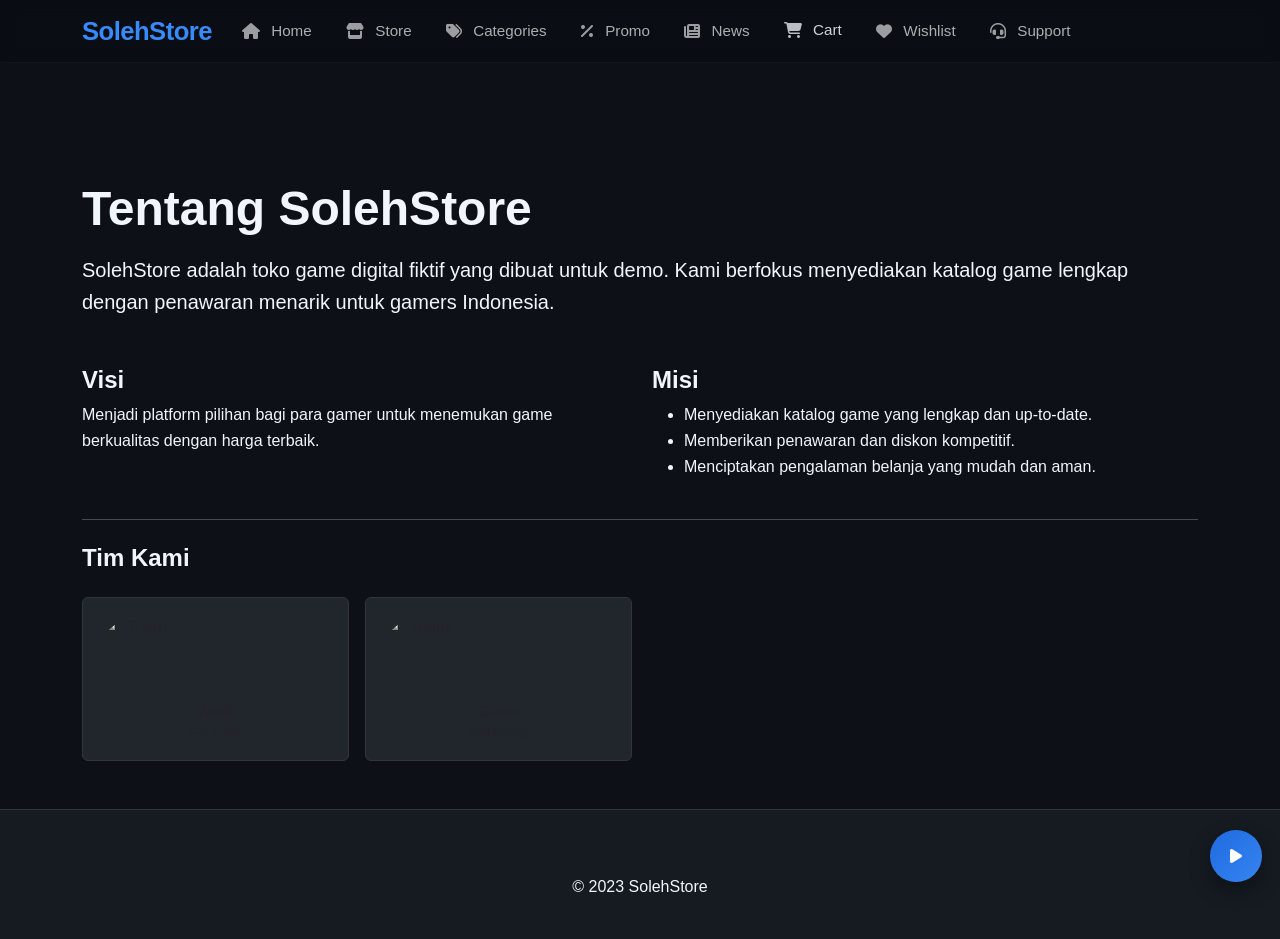
==== about.html @ b123bbef "Add files via upload" ====
<!DOCTYPE html>
<html lang="id">

<head>
  <meta charset="UTF-8">
  <meta name="viewport" content="width=device-width, initial-scale=1.0">
  <title>About Us - SolehStore</title>

  <link href="https://cdn.jsdelivr.net/npm/bootstrap@5.3.0-alpha1/dist/css/bootstrap.min.css" rel="stylesheet">
  <link rel="stylesheet" href="https://cdnjs.cloudflare.com/ajax/libs/font-awesome/6.4.0/css/all.min.css">
  <link rel="stylesheet" href="style.css">
  <link rel="stylesheet" href="bootstrap-custom.css">
</head>

<body>
  <nav class="navbar navbar-expand-lg navbar-dark fixed-top navbar-gamestore">
    <div class="container">
      <a class="navbar-brand" href="index.html">SolehStore</a>

      <button class="navbar-toggler" type="button" data-bs-toggle="collapse" data-bs-target="#navbarMain">
        <span class="navbar-toggler-icon"></span>
      </button>

      <div class="collapse navbar-collapse" id="navbarMain">
        <ul class="navbar-nav me-auto mb-2 mb-lg-0">
          <li class="nav-item">
            <a class="nav-link" href="index.html"><i class="fas fa-home me-1"></i> Home</a>
          </li>
          <li class="nav-item">
            <a class="nav-link" href="store.html"><i class="fas fa-store me-1"></i> Store</a>
          </li>
          <li class="nav-item">
            <a class="nav-link" href="categories.html"><i class="fas fa-tags me-1"></i> Categories</a>
          </li>
          <li class="nav-item">
            <a class="nav-link" href="promo.html"><i class="fas fa-percent me-1"></i> Promo</a>
          </li>
          <li class="nav-item">
            <a class="nav-link" href="news.html"><i class="fas fa-newspaper me-1"></i> News</a>
          </li>
          <li class="nav-item">
            <a class="nav-link active" href="cart.html"><i class="fas fa-shopping-cart me-1"></i> Cart</a>
          </li>
          <li class="nav-item">
            <a class="nav-link" href="wishlist.html"><i class="fas fa-heart me-1"></i> Wishlist</a>
          </li>
          <li class="nav-item">
            <a class="nav-link support-link" href="#" role="button"><i class="fas fa-headset me-1"></i> Support</a>
          </li>
        </ul>

        <!-- Compact search dropdown (kept IDs for compatibility with main.js) -->
        <div class="nav-search dropdown ms-3">
          <button class="btn btn-outline-gamestore dropdown-toggle" id="navSearchToggle" data-bs-toggle="dropdown" aria-expanded="false">
            <i class="fas fa-search"></i>
          </button>
          <div class="dropdown-menu dropdown-menu-end p-3">
            <form class="d-flex" id="navSearchForm" onsubmit="return false;">
              <input class="form-control form-control-gamestore me-2" type="search" placeholder="Search games..." id="searchInput">
              <button class="btn btn-primary-gamestore" type="button" id="searchBtn"><i class="fas fa-search"></i></button>
            </form>
          </div>
        </div>
      </div>
    </div>
  </nav>

  <main class="container" style="padding-top:100px;">
    <section class="mb-5">
      <h1 class="display-5 fw-bold mb-3">Tentang SolehStore</h1>
      <p class="lead">SolehStore adalah toko game digital fiktif yang dibuat untuk demo. Kami berfokus menyediakan katalog game lengkap dengan penawaran menarik untuk gamers Indonesia.</p>
      <div class="row g-4 mt-4">
        <div class="col-md-6">
          <h4>Visi</h4>
          <p>Menjadi platform pilihan bagi para gamer untuk menemukan game berkualitas dengan harga terbaik.</p>
        </div>
        <div class="col-md-6">
          <h4>Misi</h4>
          <ul>
            <li>Menyediakan katalog game yang lengkap dan up-to-date.</li>
            <li>Memberikan penawaran dan diskon kompetitif.</li>
            <li>Menciptakan pengalaman belanja yang mudah dan aman.</li>
          </ul>
        </div>
      </div>

      <hr class="my-4">

      <h4>Tim Kami</h4>
      <div class="row g-3 mt-2">
        <div class="col-sm-6 col-lg-3">
          <div class="card p-3 text-center">
            <img src="https://images.unsplash.com/photo-1544005313-94ddf0286df2?auto=format&fit=crop&w=200&q=80" class="rounded-circle mb-2" width="80" height="80" alt="Team">
            <h6 class="mb-0">Andi</h6>
            <small class="text-muted">Founder</small>
          </div>
        </div>
        <div class="col-sm-6 col-lg-3">
          <div class="card p-3 text-center">
            <img src="https://images.unsplash.com/photo-1545996124-1d1d0e6b9f96?auto=format&fit=crop&w=200&q=80" class="rounded-circle mb-2" width="80" height="80" alt="Team">
            <h6 class="mb-0">Sinta</h6>
            <small class="text-muted">Marketing</small>
          </div>
        </div>
      </div>
    </section>
  </main>

  <footer class="footer-gamestore mt-5">
    <div class="container text-center py-3">&copy; 2023 SolehStore</div>
  </footer>

  <!-- floating music control removed from this page (centralized in index.html) -->

  <script src="https://cdn.jsdelivr.net/npm/bootstrap@5.3.0-alpha1/dist/js/bootstrap.bundle.min.js"></script>
  <script src="games.js"></script>
  <script src="utils.js"></script>
  <script src="main.js"></script>
  <!-- Floating music control (restored) -->
  <div class="floating-music" aria-hidden="false">
    <button id="floatingMusicBtn" title="Play / Pause background music"><i class="fas fa-play"></i></button>
    <div class="floating-label">Background Music</div>
  </div>
</body>

</html>
---- style.css ----
/* style.css - Main custom styles for SolehStore */

:root {
  --primary-dark: #0d1117;
  --secondary-dark: #161b22;
  --accent-blue: #1f6feb;
  --accent-blue-light: #388bfd;
  --text-primary: #f0f6fc;
  --text-secondary: #8b949e;
  --card-bg: #21262d;
  --card-border: #30363d;
  --success-color: #238636;
  --warning-color: #f0883e;
}

* {
  margin: 0;
  padding: 0;
  box-sizing: border-box;
}

body {
  font-family: 'Inter', sans-serif;
  background-color: var(--primary-dark);
  color: var(--text-primary);
  line-height: 1.6;
  min-height: 100vh;
  padding-top: 80px;
  /* Untuk memberi ruang pada fixed navbar */
}

body[data-theme="light"] {
  --primary-dark: #f6f8fa;
  --secondary-dark: #ffffff;
  --accent-blue: #0969da;
  --accent-blue-light: #1a7f37;
  --text-primary: #24292f;
  --text-secondary: #57606a;
  --card-bg: #ffffff;
  --card-border: #d0d7de;
  --success-color: #1a7f37;
  --warning-color: #bf8700;
}

h1,
h2,
h3,
h4,
h5,
h6 {
  font-family: 'Roboto', sans-serif;
  font-weight: 600;
}

/* Navbar Styling - Minimal translucent (glass) style for futuristic dark UI */
.navbar-gamestore {
  /* translucent background so page content is slightly visible behind navbar */
  background-color: rgba(6, 10, 15, 0.36) !important;
  -webkit-backdrop-filter: blur(8px);
  backdrop-filter: blur(8px);
  border-bottom: 1px solid rgba(255, 255, 255, 0.03);
  padding: 0.6rem 0;
  box-shadow: none; /* keep it clean and minimal */
  transition: background-color 220ms ease, border-color 220ms ease, transform 220ms ease;
}

/* Keep navbar items on one line and avoid wrapping */
.navbar-gamestore .navbar-collapse {
  white-space: nowrap;
}

.navbar-gamestore .navbar-nav {
  flex-wrap: nowrap; /* prevent wrapping to new line */
  gap: 0.5rem; /* spacing between items */
  align-items: center;
}

.navbar-gamestore .nav-link {
  white-space: nowrap; /* prevent link text wrapping */
  display: inline-flex;
  align-items: center;
}

/* Make the search form compact and not grow/shrink unexpectedly */
.navbar-gamestore form.d-flex {
  flex: 0 0 auto;
}

.navbar-gamestore .input-group {
  min-width: 160px;
  max-width: 300px;
}

/* When viewport is narrow let navbar collapse as usual */
@media (max-width: 991px) {
  .navbar-gamestore .navbar-nav {
    flex-wrap: wrap; /* allow wrapping inside collapsed menu */
  }
  .navbar-gamestore .input-group {
    width: 100%;
    min-width: 0;
  }
}

/* Nav search dropdown styling */
.nav-search .dropdown-toggle {
  height: 40px;
  display: inline-flex;
  align-items: center;
  justify-content: center;
  padding: 0.35rem 0.6rem;
  border-radius: 8px;
}

.nav-search .dropdown-menu {
  /* match navbar glass look */
  background-color: rgba(10, 14, 20, 0.55);
  -webkit-backdrop-filter: blur(6px);
  backdrop-filter: blur(6px);
  border: 1px solid rgba(255,255,255,0.035);
  min-width: 240px;
  box-shadow: 0 10px 30px rgba(2,6,12,0.45);
}

/* animate dropdown (scale + fade) */
.nav-search .dropdown-menu {
  transform: scale(0.95);
  opacity: 0;
  transition: transform 180ms ease, opacity 180ms ease;
  transform-origin: top right;
}

.nav-search .dropdown-menu.show {
  transform: scale(1);
  opacity: 1;
}

/* Floating controls: move search and dark-mode toggle to bottom-right and keep fixed */
.nav-search {
  position: fixed;
  right: 20px;
  bottom: 20px;
  z-index: 1080; /* above most UI elements */
  display: flex;
  align-items: center;
  gap: 0.5rem;
  pointer-events: auto;
}

.nav-search .dropdown-toggle {
  display: none; /* hide top toggle button, we'll show the search input directly */
}

.nav-search .dropdown-menu {
  position: static !important;
  display: flex !important;
  align-items: center;
  gap: 0.5rem;
  padding: 0.45rem 0.6rem !important;
  min-width: 260px;
  border-radius: 12px;
}

.nav-search .form-control {
  width: 170px;
  padding: 0.45rem 0.6rem;
  border-radius: 8px;
  border: 1px solid rgba(255,255,255,0.04);
  background-color: rgba(10,14,20,0.45);
  color: var(--text-primary);
  box-shadow: none;
}

#searchBtn {
  padding: 0.35rem 0.6rem;
  border-radius: 8px;
}

/* Dark mode toggle floating button */
#darkModeToggle {
  position: fixed;
  right: 20px;
  bottom: 84px; /* sits above the search bar */
  z-index: 1080;
  width: 44px;
  height: 44px;
  padding: 0.35rem;
  display: inline-flex;
  align-items: center;
  justify-content: center;
  border-radius: 10px;
  background-color: rgba(6,10,15,0.42);
  border: 1px solid rgba(255,255,255,0.035);
}

/* Adjust icon size inside the floating controls */
#darkModeToggle i,
.nav-search .fa-search {
  font-size: 1.05rem;
  color: var(--text-primary);
}

/* On very small screens, compress the controls a bit */
@media (max-width: 420px) {
  .nav-search .form-control { width: 120px; }
  #darkModeToggle { right: 12px; bottom: 72px; }
  .nav-search { right: 12px; bottom: 12px; }
}

/* Floating music control (bottom-right) */
.floating-music {
  position: fixed;
  right: 18px;
  bottom: 18px;
  z-index: 2000;
  display: flex;
  align-items: center;
  gap: 8px;
}
.floating-music button#floatingMusicBtn {
  width: 52px;
  height: 52px;
  border-radius: 999px;
  display: inline-flex;
  align-items: center;
  justify-content: center;
  background: linear-gradient(135deg, rgba(31,111,235,0.95), rgba(56,139,253,0.95));
  color: #fff;
  border: none;
  box-shadow: 0 8px 20px rgba(2,6,12,0.45);
  cursor: pointer;
  transition: transform 160ms ease, box-shadow 160ms ease, opacity 160ms ease;
}
.floating-music button#floatingMusicBtn:active { transform: scale(0.96); }
.floating-music button#floatingMusicBtn .fa { font-size: 1.05rem; }
.floating-music .floating-label {
  background: rgba(6,10,15,0.6);
  color: var(--text-primary);
  padding: 6px 10px;
  border-radius: 8px;
  font-size: 0.85rem;
  display: none; /* hidden by default, can be enabled if desired */
}

@media (max-width: 420px) {
  .floating-music { right: 12px; bottom: 12px; }
  .floating-music .floating-label { display: none; }
}

.nav-search .form-control {
  background-color: var(--card-bg);
  border: 1px solid var(--card-border);
  color: var(--text-primary);
}

.nav-search .btn-primary-gamestore {
  padding: 0.35rem 0.8rem;
}

/* On small screens keep search full width inside dropdown */
@media (max-width: 576px) {
  .nav-search .dropdown-menu {
    min-width: 200px;
  }
}

.navbar-brand {
  font-weight: 700;
  font-size: 1.6rem;
  color: var(--accent-blue-light) !important;
  letter-spacing: -0.02em;
}

.navbar-brand span {
  color: var(--text-primary);
  font-weight: 600;
}

.nav-link {
  color: rgba(255,255,255,0.78) !important; /* visible over translucent background */
  font-weight: 500;
  margin: 0 6px;
  transition: color 180ms ease, transform 160ms ease;
  opacity: 0.85;
  display: inline-flex;
  align-items: center;
  gap: 0.45rem;
}

.nav-link svg,
.nav-link .fa,
.nav-link i {
  opacity: 0.9;
  font-size: 1.05rem;
}

.nav-link:hover,
.nav-link.active {
  color: var(--text-primary) !important;
  opacity: 1;
  transform: translateY(-1px);
}

.navbar-toggler {
  border-color: rgba(255,255,255,0.06);
}

.navbar-toggler-icon {
  background-image: url("data:image/svg+xml,%3csvg xmlns='http://www.w3.org/2000/svg' viewBox='0 0 30 30'%3e%3cpath stroke='rgba%28255, 255, 255, 0.82%29' stroke-linecap='round' stroke-miterlimit='10' stroke-width='2' d='M4 7h22M4 15h22M4 23h22'/%3e%3c/svg%3e");
}

body[data-theme="light"] .navbar-toggler-icon {
  background-image: url("data:image/svg+xml,%3csvg xmlns='http://www.w3.org/2000/svg' viewBox='0 0 30 30'%3e%3cpath stroke='rgba%280, 0, 0, 0.7%29' stroke-linecap='round' stroke-miterlimit='10' stroke-width='2' d='M4 7h22M4 15h22M4 23h22'/%3e%3c/svg%3e");
}

/* Compact / minimal navbar tweaks to make menu rapi */
.navbar-gamestore {
  padding: 0.35rem 0;
}
.navbar-gamestore .navbar-nav {
  gap: 0.4rem;
}
.navbar-gamestore .nav-link {
  padding: 0.25rem 6px;
  font-size: 0.95rem;
  opacity: 0.85;
}
.navbar-gamestore .nav-link i {
  font-size: 1rem;
}

/* Wishlist card — dark, subtle, and esthetic */
.wishlist-card {
  background-color: rgba(255,255,255,0.02); /* very subtle light on dark */
  border: 1px solid rgba(255,255,255,0.035);
  color: var(--text-primary);
  box-shadow: 0 6px 18px rgba(2,6,12,0.45);
}
.wishlist-card .fw-bold {
  color: var(--text-primary);
}
.wishlist-card .text-secondary {
  color: var(--text-secondary);
}
.wishlist-card img {
  border-radius: 8px;
  box-shadow: 0 4px 8px rgba(0,0,0,0.35);
}
.wishlist-card .wishlist-add-cart {
  min-width: 120px;
}

/* Ensure cards look good in light theme as well */
body[data-theme="light"] .wishlist-card {
  background-color: var(--card-bg);
  border-color: var(--card-border);
}

/* Hero Section */
.hero-section {
  background: linear-gradient(rgba(13, 17, 23, 0.9), rgba(13, 17, 23, 0.9)), url("bahan/bg_game.jpg");
  background-size: cover;
  background-position: center;
  padding: 4rem 0;
  border-bottom: 1px solid var(--card-border);
  margin-bottom: 2rem;
}

body[data-theme="light"] .hero-section {
  background: linear-gradient(rgba(246, 248, 250, 0.9), rgba(246, 248, 250, 0.9)), url("bahan/bg_game.jpg");
}

/* Game Card Styling */
.game-card {
  background-color: var(--card-bg);
  border: 1px solid var(--card-border);
  border-radius: 8px;
  overflow: hidden;
  transition: transform 0.3s, box-shadow 0.3s, border-color 0.3s;
  height: 100%;
  cursor: pointer;
}

.game-card:hover {
  transform: translateY(-5px);
  box-shadow: 0 10px 20px rgba(0, 0, 0, 0.2);
  border-color: var(--accent-blue);
}

.game-card img {
  width: 100%;
  height: 200px;
  object-fit: cover;
  transition: transform 0.3s;
}

.game-card:hover img {
  transform: scale(1.05);
}

.game-card-body {
  padding: 1.2rem;
}

.game-title {
  font-size: 1.1rem;
  font-weight: 600;
  margin-bottom: 0.5rem;
  color: var(--text-primary);
  white-space: nowrap;
  overflow: hidden;
  text-overflow: ellipsis;
}

.game-genre {
  font-size: 0.85rem;
  color: var(--text-secondary);
  margin-bottom: 0.8rem;
}

.game-price {
  font-size: 1.2rem;
  font-weight: 700;
  color: var(--text-primary);
  margin-bottom: 0.5rem;
}

.game-price.discount {
  color: var(--warning-color);
}

.original-price {
  text-decoration: line-through;
  color: var(--text-secondary);
  font-size: 0.9rem;
  margin-right: 0.5rem;
}

/* Button Styling */
.btn-primary-gamestore {
  background-color: var(--accent-blue);
  border-color: var(--accent-blue);
  color: white;
  font-weight: 600;
  padding: 0.5rem 1.5rem;
  transition: background-color 0.3s, border-color 0.3s, transform 0.2s;
}

.btn-primary-gamestore:hover {
  background-color: var(--accent-blue-light);
  border-color: var(--accent-blue-light);
  transform: translateY(-2px);
}

.btn-outline-gamestore {
  background-color: transparent;
  border-color: var(--accent-blue);
  color: var(--accent-blue);
  font-weight: 600;
  padding: 0.5rem 1.5rem;
  transition: all 0.3s;
}

.btn-outline-gamestore:hover {
  background-color: var(--accent-blue);
  color: white;
}

/* Section Styling */
.section-title {
  color: var(--text-primary);
  font-weight: 700;
  margin-bottom: 1.5rem;
  padding-bottom: 0.5rem;
  border-bottom: 2px solid var(--accent-blue);
  display: inline-block;
}

/* Footer Styling */
.footer-gamestore {
  background-color: var(--secondary-dark);
  border-top: 1px solid var(--card-border);
  padding: 3rem 0 1.5rem;
  margin-top: 3rem;
}

.footer-links h5 {
  color: var(--text-primary);
  margin-bottom: 1rem;
  font-size: 1.1rem;
}

.footer-links ul {
  list-style: none;
  padding-left: 0;
}

.footer-links li {
  margin-bottom: 0.5rem;
}

.footer-links a {
  color: var(--text-secondary);
  text-decoration: none;
  transition: color 0.3s;
}

.footer-links a:hover {
  color: var(--accent-blue-light);
}

/* Badge Styling */
.badge-gamestore {
  background-color: var(--accent-blue);
  color: white;
  font-weight: 500;
  padding: 0.4rem 0.8rem;
  border-radius: 4px;
}

.badge-discount {
  background-color: var(--warning-color);
  color: white;
  font-weight: 600;
  padding: 0.3rem 0.6rem;
  border-radius: 4px;
  font-size: 0.8rem;
}

/* Slightly increase modal text contrast */
.modal-content.bg-dark { background-color: rgba(8,10,12,0.96); }

/* Game Detail Page */
.game-detail-hero {
  background: linear-gradient(rgba(13, 17, 23, 0.8), rgba(13, 17, 23, 0.9)), url('https://images.unsplash.com/photo-1534423861386-85a16f5d13fd?ixlib=rb-4.0.3&ixid=M3wxMjA3fDB8MHxwaG90by1wYWdlfHx8fGVufDB8fHx8fA%3D%3D&auto=format&fit=crop&w=1770&q=80');
  background-size: cover;
  background-position: center;
  padding: 3rem 0;
  border-bottom: 1px solid var(--card-border);
  margin-bottom: 2rem;
}

body[data-theme="light"] .game-detail-hero {
  background: linear-gradient(rgba(246, 248, 250, 0.8), rgba(246, 248, 250, 0.9)), url('https://images.unsplash.com/photo-1534423861386-85a16f5d13fd?ixlib=rb-4.0.3&ixid=M3wxMjA3fDB8MHxwaG90by1wYWdlfHx8fGVufDB8fHx8fA%3D%3D&auto=format&fit=crop&w=1770&q=80');
}

/* Loading Animation */
.loading-spinner {
  display: inline-block;
  width: 50px;
  height: 50px;
  border: 3px solid rgba(31, 111, 235, 0.3);
  border-radius: 50%;
  border-top-color: var(--accent-blue);
  animation: spin 1s ease-in-out infinite;
}

@keyframes spin {
  to {
    transform: rotate(360deg);
  }
}

/* Fade In Animation */
.fade-in {
  animation: fadeIn 0.5s ease-in;
}

@keyframes fadeIn {
  from {
    opacity: 0;
  }

  to {
    opacity: 1;
  }
}

/* Responsive Adjustments */
@media (max-width: 768px) {
  body {
    padding-top: 70px;
  }

  .hero-section {
    padding: 2rem 0;
  }

  

  .display-4 {
    font-size: 2rem;
  }
}

/* News page tweaks */
.card.game-card .row.g-0 { align-items: stretch; }
.card.game-card .col-md-4 img,
.card.game-card .col-md-4 .img-fluid {
  width: 100%;
  height: 200px; /* limit height to avoid huge empty areas */
  object-fit: cover;
  display: block;
  border-radius: 0; /* rounded handled by parent */
}
.card.game-card .game-card-body { padding: 1.25rem; }
.card.game-card h3.game-title { font-size: 1.35rem; margin-bottom: 0.35rem; }
.card.game-card h4.game-title { font-size: 1.15rem; }
.card.game-card p { color: var(--text-secondary); }

/* Sidebar links in news */
aside .list-unstyled a {
  color: var(--text-primary);
  text-decoration: none;
  transition: color 160ms ease;
}
aside .list-unstyled a:hover {
  color: var(--accent-blue-light);
  text-decoration: underline;
}

/* Make 'Baca Selengkapnya' small button consistent */
.card.game-card .btn-outline-gamestore.btn-sm {
  padding: 0.35rem 0.6rem;
  font-size: 0.85rem;
}

/* News page: simpler, remove hover effects and hide 'Baca Selengkapnya' buttons */
.news-page .game-card {
  cursor: default;
}
.news-page .game-card:hover {
  transform: none !important;
  box-shadow: none !important;
}
.news-page .btn-outline-gamestore.btn-sm { display: none !important; }
.news-page .card.game-card .game-card-body { padding: 1rem; }
.news-page .card.game-card h3.game-title { font-size: 1.25rem; }
.news-page .card.game-card img { border-radius: 6px; }

/* Sidebar small article cards */
.sidebar-card-list { display: flex; flex-direction: column; }
.sidebar-article-card { gap: 0.6rem; }
.sidebar-thumb { width: 72px; height: 56px; object-fit: cover; border-radius: 6px; flex-shrink: 0; }
.sidebar-link { color: var(--text-primary); text-decoration: none; }
.sidebar-link:hover, .sidebar-link:focus { color: var(--accent-blue-light); text-decoration: underline; }

@media (max-width: 991px) {
  .sidebar-thumb { width: 64px; height: 48px; }
}
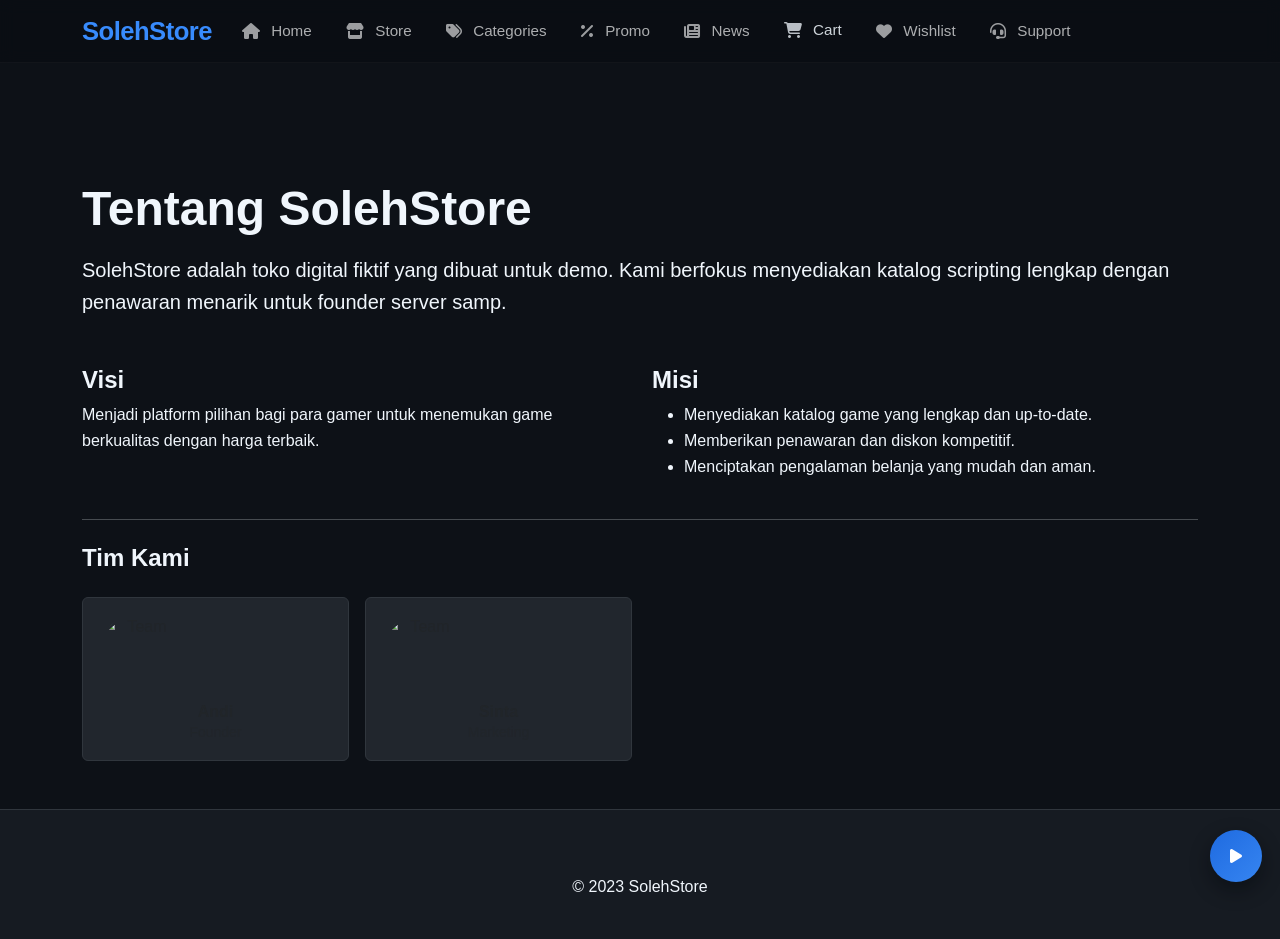
==== commit 9e8b5211: "Update about.html" ====
--- a/about.html
+++ b/about.html
@@ -68,7 +68,7 @@
   <main class="container" style="padding-top:100px;">
     <section class="mb-5">
       <h1 class="display-5 fw-bold mb-3">Tentang SolehStore</h1>
-      <p class="lead">SolehStore adalah toko game digital fiktif yang dibuat untuk demo. Kami berfokus menyediakan katalog game lengkap dengan penawaran menarik untuk gamers Indonesia.</p>
+      <p class="lead">SolehStore adalah toko digital fiktif yang dibuat untuk demo. Kami berfokus menyediakan katalog scripting lengkap dengan penawaran menarik untuk founder server samp.</p>
       <div class="row g-4 mt-4">
         <div class="col-md-6">
           <h4>Visi</h4>
